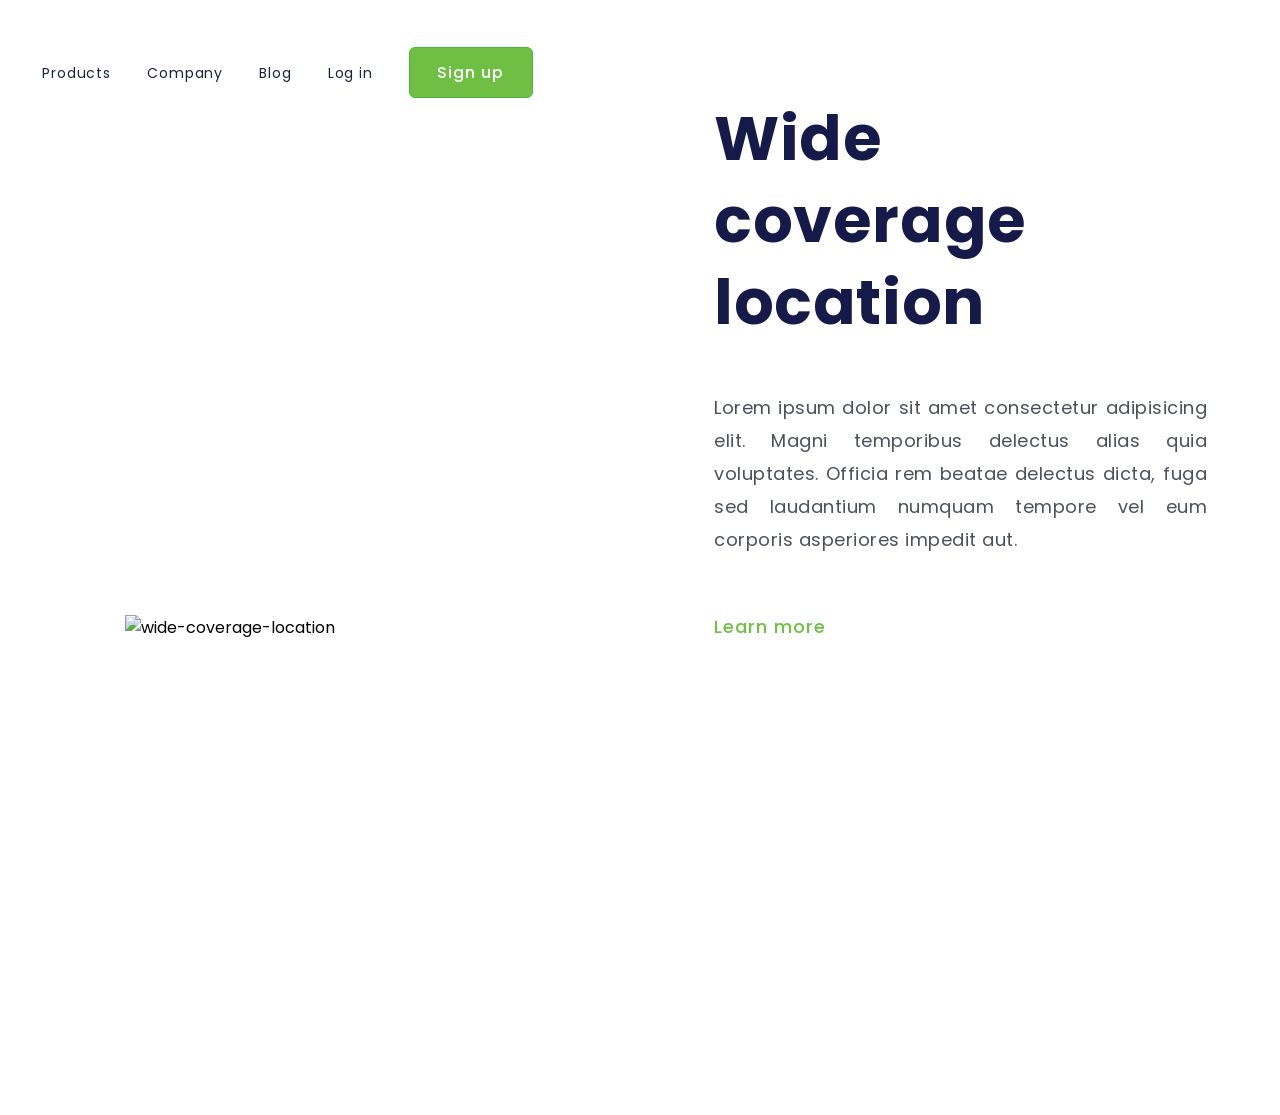
==== index.html @ 2c157326 "renomeei as pastas" ====
<!DOCTYPE html>
<html lang="pt-br">
<head>
    <meta charset="UTF-8">
    <meta name="viewport" content="width=device-width, initial-scale=1.0">
    <link rel="stylesheet" href="./styles.css">
    <style>
      @import url('https://fonts.googleapis.com/css2?family=Montserrat:ital,wght@0,100..900;1,100..900&family=Poppins:ital,wght@0,100;0,200;0,300;0,400;0,500;0,600;0,700;0,800;0,900;1,100;1,200;1,300;1,400;1,500;1,600;1,700;1,800;1,900&display=swap');  
    </style>
    <title>Desafio - 01 - CSS</title>
</head>
<body>
    <header>
        <a class="link-menu">Products</a>
        <a class="link-menu">Company</a>
        <a class="link-menu">Blog</a>
        <a class="link-menu">Log in</a>
        <button class="button-sign-up">Sign up</button>
    </header>
    <main>
        <img src="./IMG/Desafio1.png" alt="wide-coverage-location" class="Logo-image">
        <div>
            <h1>Wide coverage location</h1>
            <p>Lorem ipsum dolor sit amet consectetur adipisicing elit. Magni temporibus delectus alias quia voluptates. Officia rem beatae delectus dicta, fuga sed laudantium numquam tempore vel eum corporis asperiores impedit aut.</p>
            <button class="button-learn-more"> Learn more</button>
        </div>
    </main>
</body>
</html>
---- styles.css ----
@import url('https://fonts.googleapis.com/css2?family=Montserrat:ital,wght@0,100..900;1,100..900&family=Poppins:ital,wght@0,100;0,200;0,300;0,400;0,500;0,600;0,700;0,800;0,900;1,100;1,200;1,300;1,400;1,500;1,600;1,700;1,800;1,900&display=swap');
*{
    margin: 0;
    padding: 0;
    box-sizing: border-box;
    font-family: "Poppins", sans-serif;}

header{
    margin-top: 47px;
    margin-left: 42px;
}

.link-menu{
    font-size: 14px;
    font-weight: 400;
    line-height: 21px;
    letter-spacing: 0.875px;
    color: #17233D;
    cursor: pointer;
    margin-right: 32px;
}

.button-sign-up{
    background:#6FBF44;
    border-radius: 6px;
    width: 124px;
    height: 51px;
    border: 1px solid #4cb538;
    font-weight: 500;
    font-size: 16px;
    line-height: 24px;
    color: #ffffff;
    cursor: pointer;
    letter-spacing: 1px;
    }


img{
    margin: 163px 0 0 123px;
    display: inline-block;
}    

.Logo-image{
    width: 500px; 
    height: 500px;
    margin-left: 125px;
    display: inline-block;
    margin: 163px 0 0 125px;
}  

div{
    display: inline-block;
    margin-left: 85px;
    width: 493px;

}

h1{
    font-size: 62px;
    font-weight: 700;
    line-height: 82px;
    letter-spacing: 0.596154px;
    color: #161a49;
}

p{
    font-size: 18px;
    font-weight: 400;
    line-height: 33px;
    letter-spacing: 0.5px;
    text-align: justify;
    color: #4b505a;
    margin-top: 47px;
    margin-bottom: 57px;
    
}

.button-learn-more{
    font-size: 18px;
    font-weight: 500;
    line-height: 27px;
    color: rgba(111, 191, 68, 1);
    letter-spacing: 1px;
    margin-bottom: 65px;
    cursor: pointer;
    background: transparent;
    border: none;
    
}

@media screen and (max-width: 1207px){
    .link-menu {
        width: 100%;
        height: 50%;
        padding: 0;
        margin: 0%;
    }

    .Logo-image{
        width: 500px; 
        height: 500px;
        margin-left: 0px;
        display: inline-block;
        margin: 20px 0 0 20px;

    button {
        margin: 0 auto;
        display: block;

    }
    img{
        position: static;
        max-width: 35%;
    }
    header{
        display: none;
    }
    h1{ font-size: 36px;
        line-height: 52px;
        width: auto;
        margin: 58px 0 0 50px;
        text-align: center;
    }
    p{
        margin: 15px 40px;
        width: auto;
        text-align: center;
        font-size: 14px;
        line-height: 24px;
    }
    }    

    @media screen and (max-width: 330px){
        .container-left{
            height: 70%;
        }
        
    }
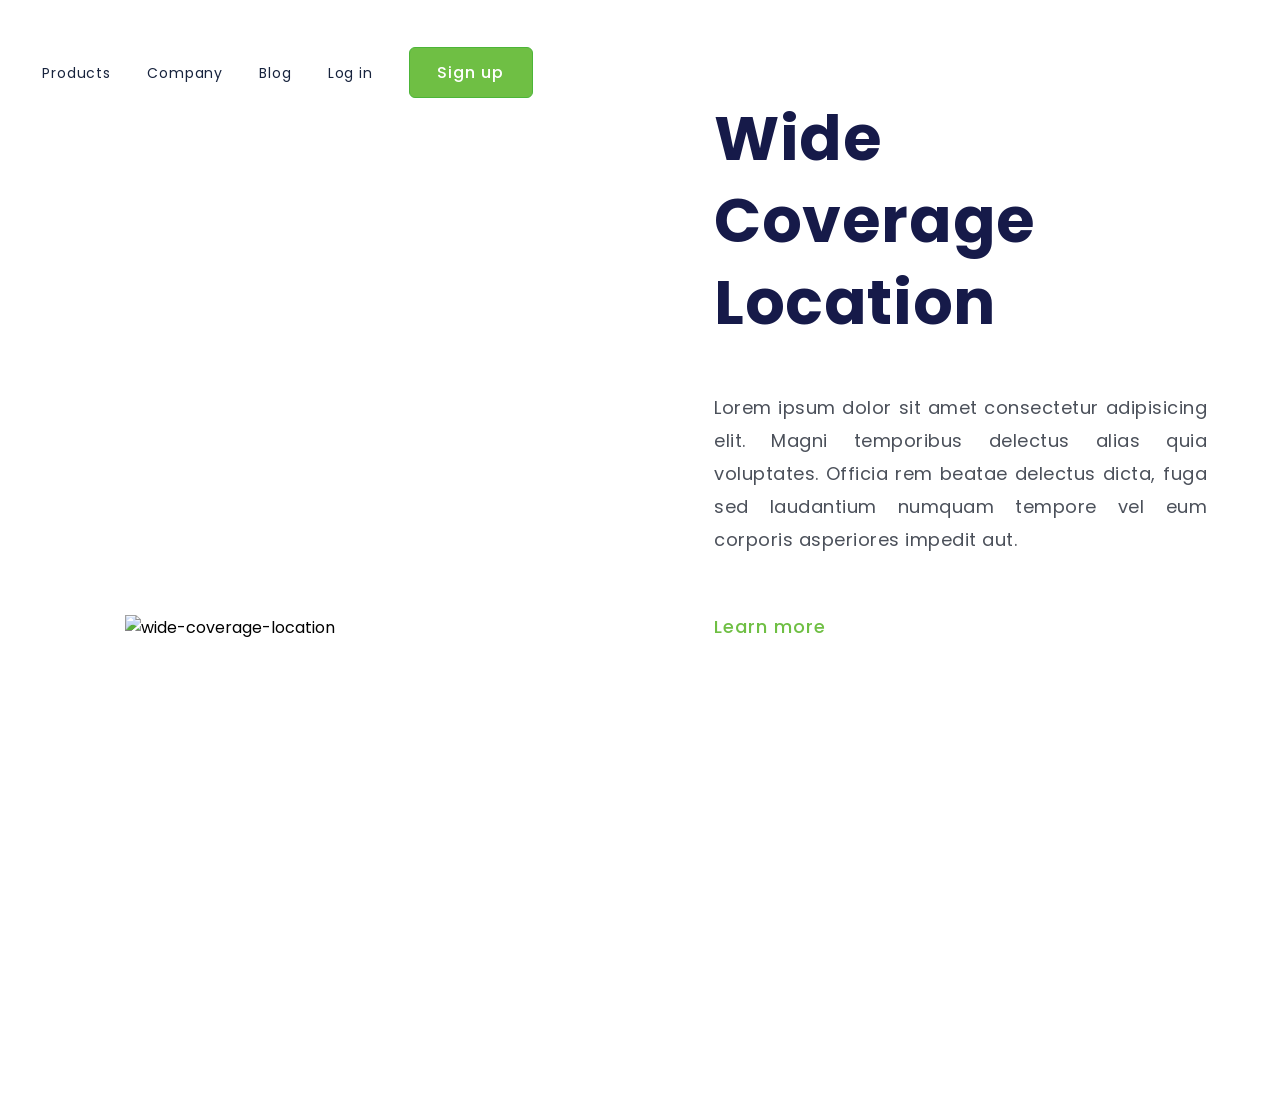
==== commit 006917be: "Ajustes  - responsividade" ====
--- a/index.html
+++ b/index.html
@@ -20,7 +20,7 @@
     <main>
         <img src="./IMG/Desafio1.png" alt="wide-coverage-location" class="Logo-image">
         <div>
-            <h1>Wide coverage location</h1>
+            <h1>Wide Coverage Location</h1>
             <p>Lorem ipsum dolor sit amet consectetur adipisicing elit. Magni temporibus delectus alias quia voluptates. Officia rem beatae delectus dicta, fuga sed laudantium numquam tempore vel eum corporis asperiores impedit aut.</p>
             <button class="button-learn-more"> Learn more</button>
         </div>
--- a/styles.css
+++ b/styles.css
@@ -87,21 +87,24 @@
     border: none;
     
 }
-
+/*
 @media screen and (max-width: 1207px){
     .link-menu {
         width: 100%;
         height: 50%;
-        padding: 0;
+        padding: 10px;
         margin: 0%;
     }
 
     .Logo-image{
-        width: 500px; 
+        width: 5000px; 
         height: 500px;
         margin-left: 0px;
         display: inline-block;
         margin: 20px 0 0 20px;
+    }
+
+
 
     button {
         margin: 0 auto;
@@ -113,23 +116,100 @@
         max-width: 35%;
     }
     header{
-        display: none;
-    }
-    h1{ font-size: 36px;
+        /*display: none;*/
+      /*  margin-top: 47px;
+        margin-left: 42px;
+        display: flex;
+        align-items: center;
+        gap: 32px;
+
+    }
+    h1{ font-size: 50px;
         line-height: 52px;
         width: auto;
         margin: 58px 0 0 50px;
         text-align: center;
+        margin-top: 100px;
     }
     p{
         margin: 15px 40px;
         width: auto;
-        text-align: center;
+        text-align: justify;
         font-size: 14px;
         line-height: 24px;
+        max-width: 400px;
+        margin: 60px auto;
     }
     }    
-
+*/
+
+@media screen and (max-width: 1207px){
+
+header{/*
+    display:flex;
+    justify-content:center;
+    align-items:center;
+    gap: -50px; /*era 20px*/
+    /*padding: 0 -20px;*/
+
+    display: flex;
+    justify-content: center;
+    align-items: center;
+    gap: 0px;
+    padding: 0 20px;
+    font-size: 200px;
+}
+
+main{
+    display:flex;
+    flex-direction:column;
+    align-items:center;
+}
+
+.Logo-image{
+    width:90%;
+    height:auto;
+    margin:40px 0;
+}
+
+div{
+    width:80%;
+    text-align:center;
+    margin:0;
+}
+
+h1{
+    font-size:36px;
+    line-height:46px;
+}
+
+p{
+    font-size:16px;
+    line-height:24px;
+    margin:20px 0;
+    margin-top: 50px;
+}
+
+.button-learn-more{
+    display:block;
+    margin:0 auto;
+    margin-top: 30px
+}
+
+.link-menu{
+    white-space: nowrap;
+    font-size: 14px;
+    margin-right: 15px;
+}
+
+.button-sign-up{
+    white-space: nowrap;
+    width: 80px;
+    height: 30px;
+    font-size: 14px;
+}
+
+}
     @media screen and (max-width: 330px){
         .container-left{
             height: 70%;
